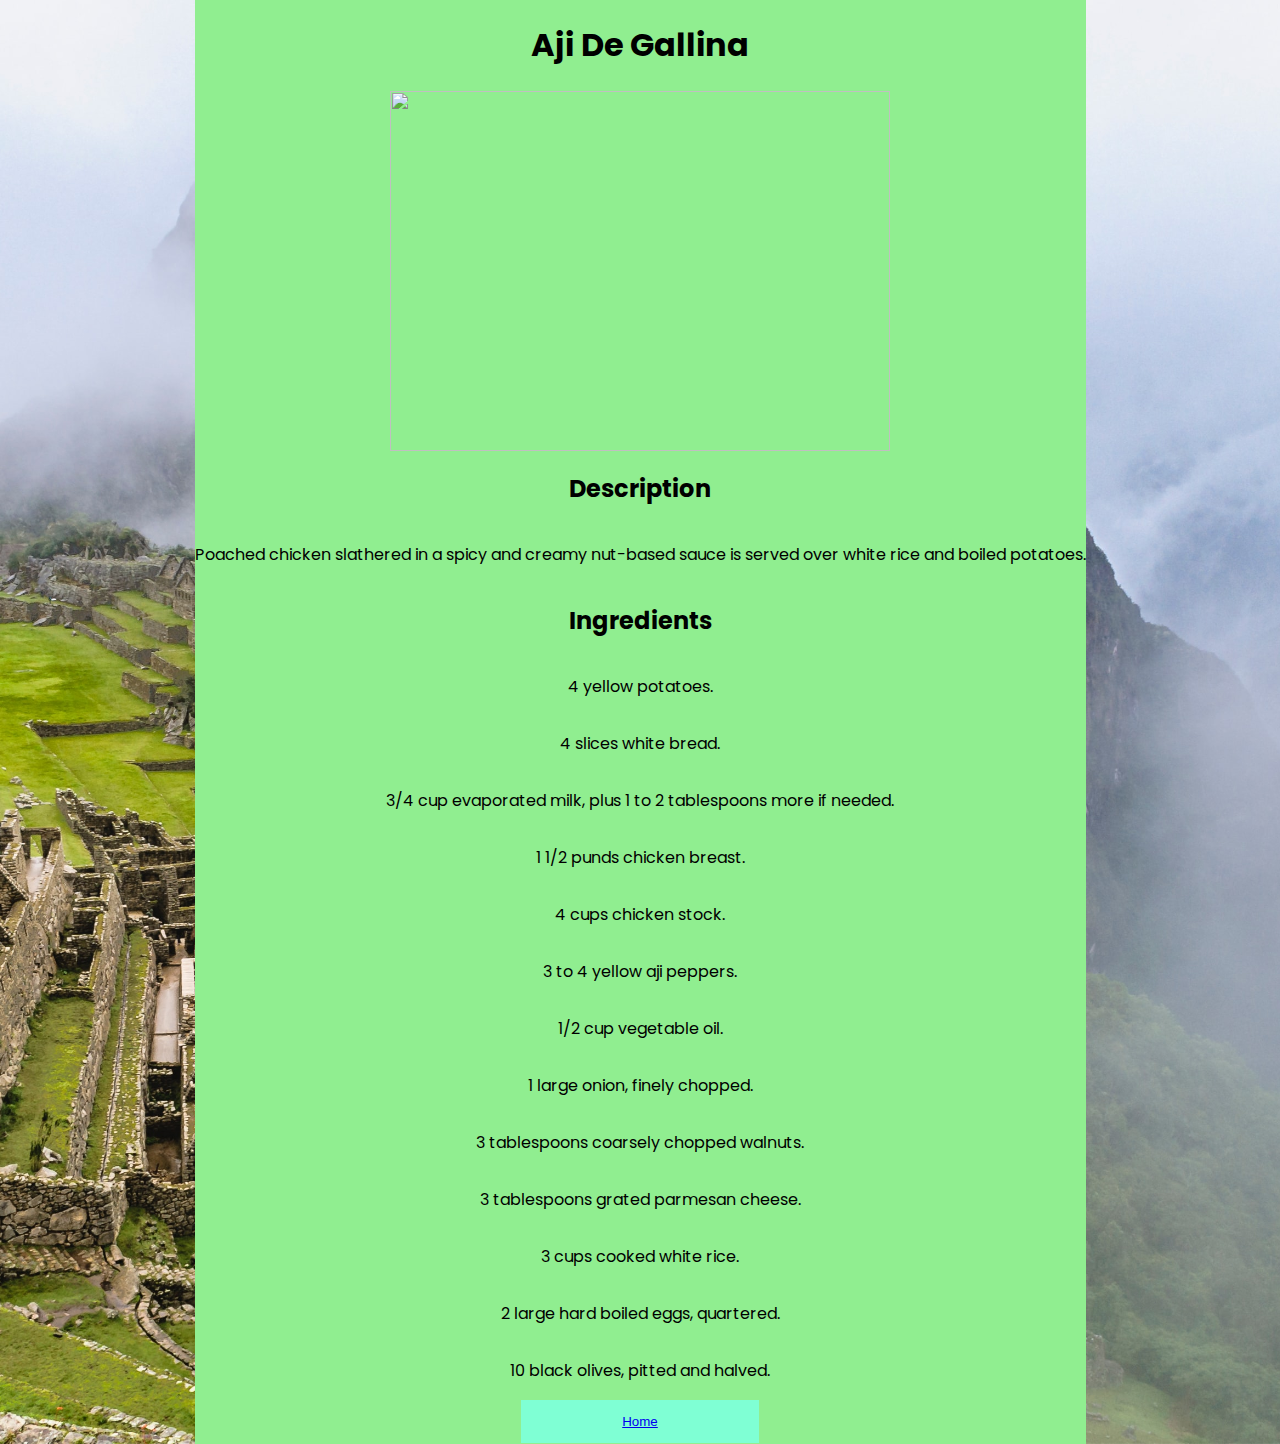
==== html files/aji-de-gallina.html @ 5c37d16d "edit" ====
<!DOCTYPE html>
<html lang="en">

<head>
    <meta charset="UTF-8">
    <meta http-equiv="X-UA-Compatible" content="IE-edge">
    <meta name="viewport" content="width=device-width, initial-scale=1.0">
    <title>ceviche</title>
    <link rel="stylesheet" href="style.css">
</head>

<body>
    <div class="main-2">
        <h1>Aji De Gallina</h1>
        <img src="https://t1.rg.ltmcdn.com/es/posts/3/8/7/aji_de_pollo_16783_orig.jpg" style="width: 500px; height: 360px;">
    
        <h2>Description</h2>
        <p>Poached chicken slathered in a spicy and creamy nut-based sauce is served over white rice and boiled potatoes.</p>
        
        <h2>Ingredients</h2>
        <p>4 yellow potatoes.</p>
        <p>4 slices white bread.</p>
        <p>3/4 cup evaporated milk, plus 1 to 2 tablespoons more if needed.</p>
        <p>1 1/2 punds chicken breast.</p>
        <p>4 cups chicken stock.</p>
        <p>3 to 4 yellow aji peppers.</p>
        <p>1/2 cup vegetable oil.</p>
        <p>1 large onion, finely chopped.</p>
        <p>3 tablespoons coarsely chopped walnuts.</p>
        <p>3 tablespoons grated parmesan cheese.</p>
        <p>3 cups cooked white rice.</p>
        <p>2 large hard boiled eggs, quartered.</p>
        <p>10 black olives, pitted and halved.</p>
    
    
    
    
    <button><a href="../index.html">Home</a></button>
    </div>




</body>



</html>
---- html files/style.css ----
@import url('https://fonts.googleapis.com/css2?family=Poppins:ital,wght@0,200;0,300;0,400;0,600;1,600&display=swap');


.main {
   display: contents;

}

.bottom {
    background-size: cover;
    background-position: center center;
    display: flex;
    flex-direction: column;
    align-items: center;
    min-height: 50vh;
    font-family: 'Poppins', sans-serif;
    margin: 0%;


}

.main-2 {
    background-color: lightgreen;
    background-position: center center;
    display: flex;
    flex-direction: column;
    align-items: center;
    margin: 0%;
}


.bottom-2 {
    background-size: cover;
    background-position: center center;
    display: flex;
    flex-direction: column;
    align-items: center;
    min-height: 50vh;
    margin: 0%;

}


body {
    background-image: url("../resources/peru.jpg");
    background-size: cover;
    background-position: center center;
    display: flex;
    flex-direction: column;
    align-items: center;
    min-height: 100vh;
    font-family: 'Poppins', sans-serif;
    margin: 0%;
}

button{ 
    width: 250px;
    height: 45px;
    border: 4px black;
    background-color: aquamarine;
    background-clip: content-box;
}

.button:hover {
   padding: 0%;
    background-color: darkgreen;
}
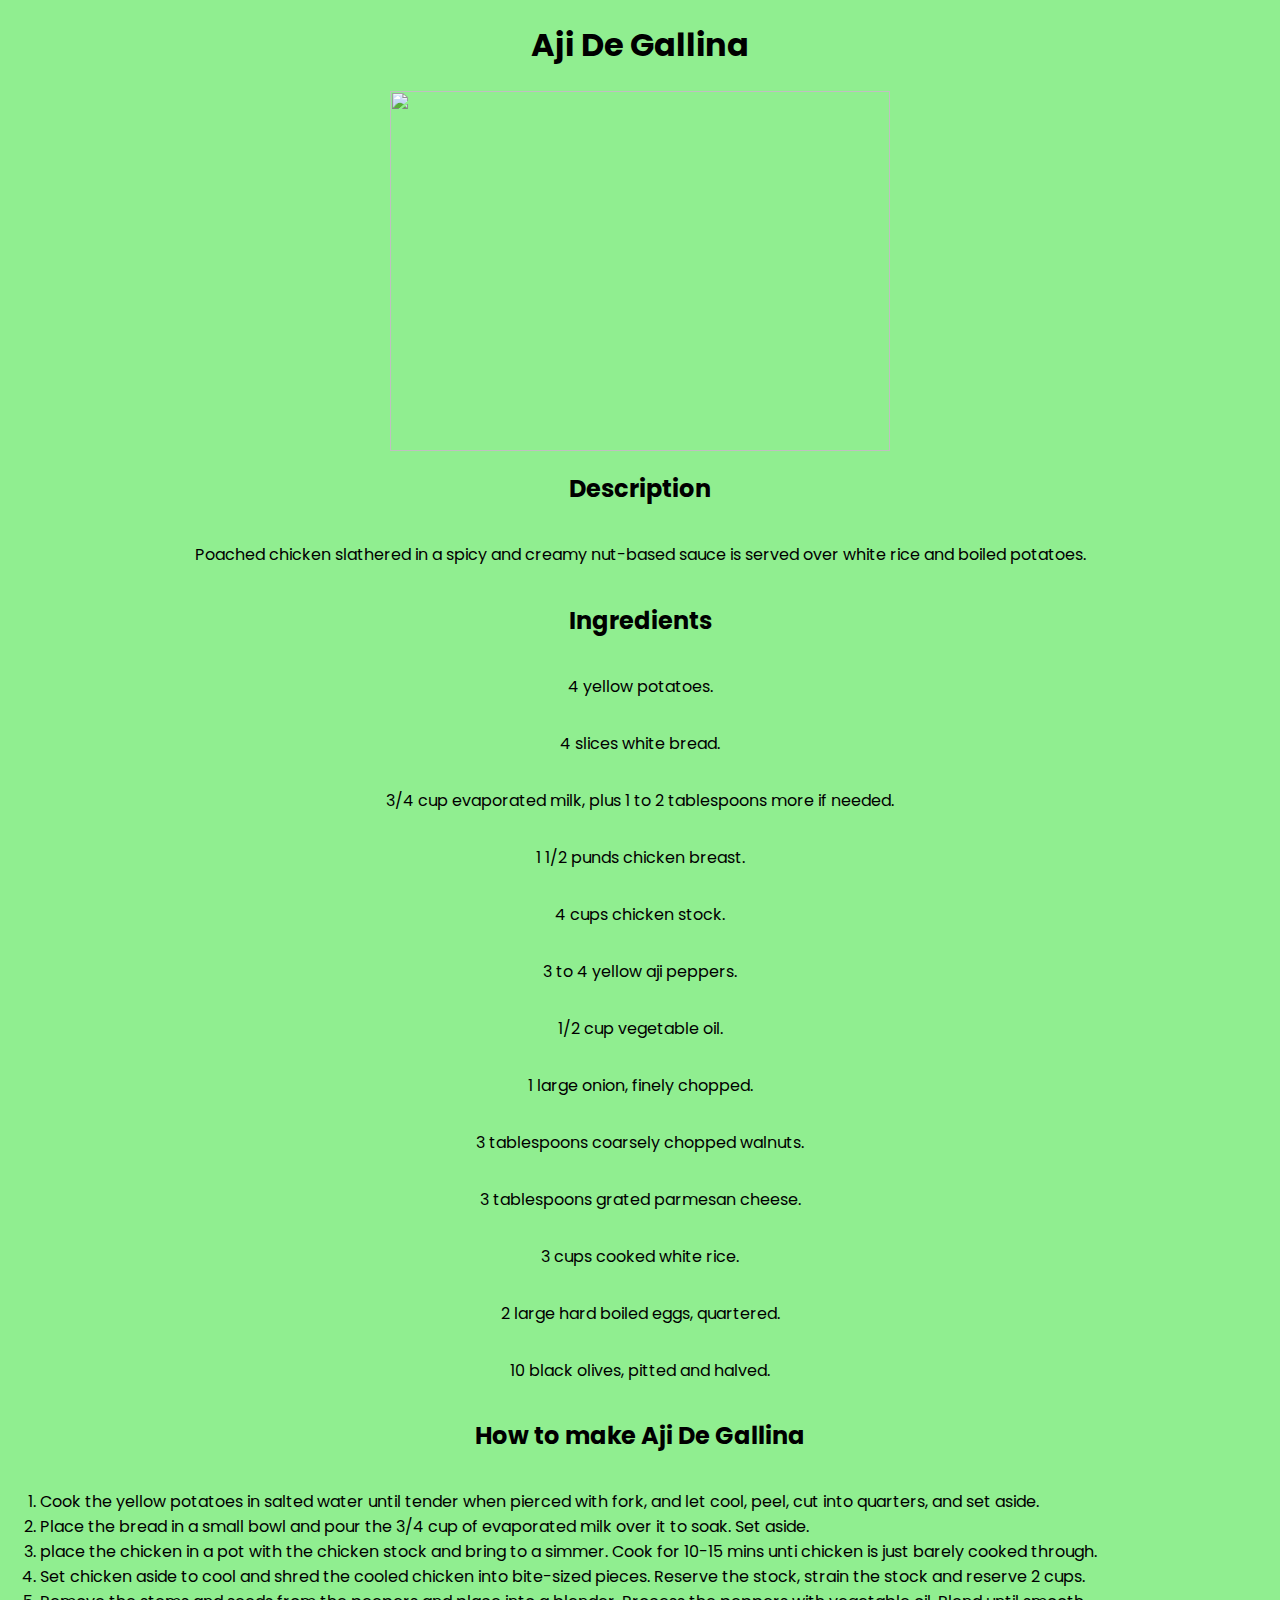
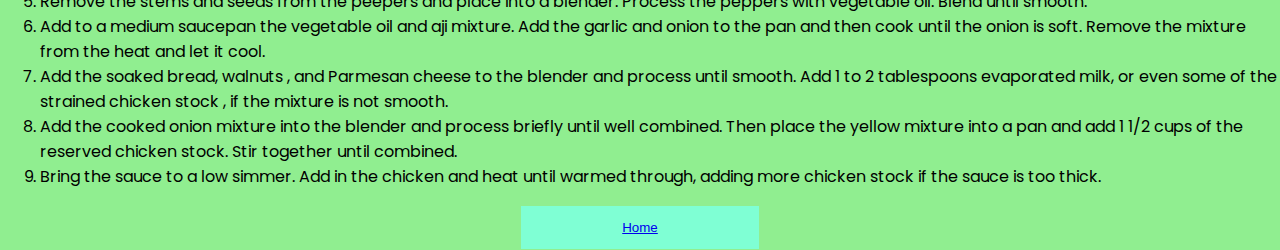
==== commit b7b16724: "edit" ====
--- a/html files/aji-de-gallina.html
+++ b/html files/aji-de-gallina.html
@@ -32,8 +32,19 @@
         <p>2 large hard boiled eggs, quartered.</p>
         <p>10 black olives, pitted and halved.</p>
     
-    
-    
+        <h2>How to make Aji De Gallina</h2>
+        
+        <ol>
+            <li>Cook the yellow potatoes in salted water until tender when pierced with fork, and let cool, peel, cut into quarters, and set aside.</li>
+            <li>Place the bread in a small bowl and pour the 3/4 cup of evaporated milk over it to soak. Set aside.</li>
+            <li>place the chicken in a pot with the chicken stock and bring to a simmer. Cook for 10-15 mins unti chicken is just barely cooked through.</li>
+            <li>Set chicken aside to cool and shred the cooled chicken into bite-sized pieces. Reserve the stock, strain the stock and reserve 2 cups.</li>
+            <li>Remove the stems and seeds from the peepers and place into a blender. Process the peppers with vegetable oil. Blend until smooth.</li>
+            <li>Add to a medium saucepan the vegetable oil and aji mixture. Add the garlic and onion to the pan and then cook until the onion is soft. Remove the mixture from the heat and let it cool.</li>
+            <li>Add the soaked bread, walnuts , and Parmesan cheese to the blender and process until smooth. Add 1 to 2 tablespoons evaporated milk, or even some of the strained chicken stock , if the mixture is not smooth.</li>
+            <li>Add the cooked onion mixture into the blender and process briefly until well combined. Then place the yellow mixture into a pan and add 1 1/2 cups of the reserved chicken stock. Stir together until combined.</li>
+            <li>Bring the sauce to a low simmer. Add in the chicken and heat until warmed through, adding more chicken stock if the sauce is too thick.</li>
+        </ol>
     
     <button><a href="../index.html">Home</a></button>
     </div>
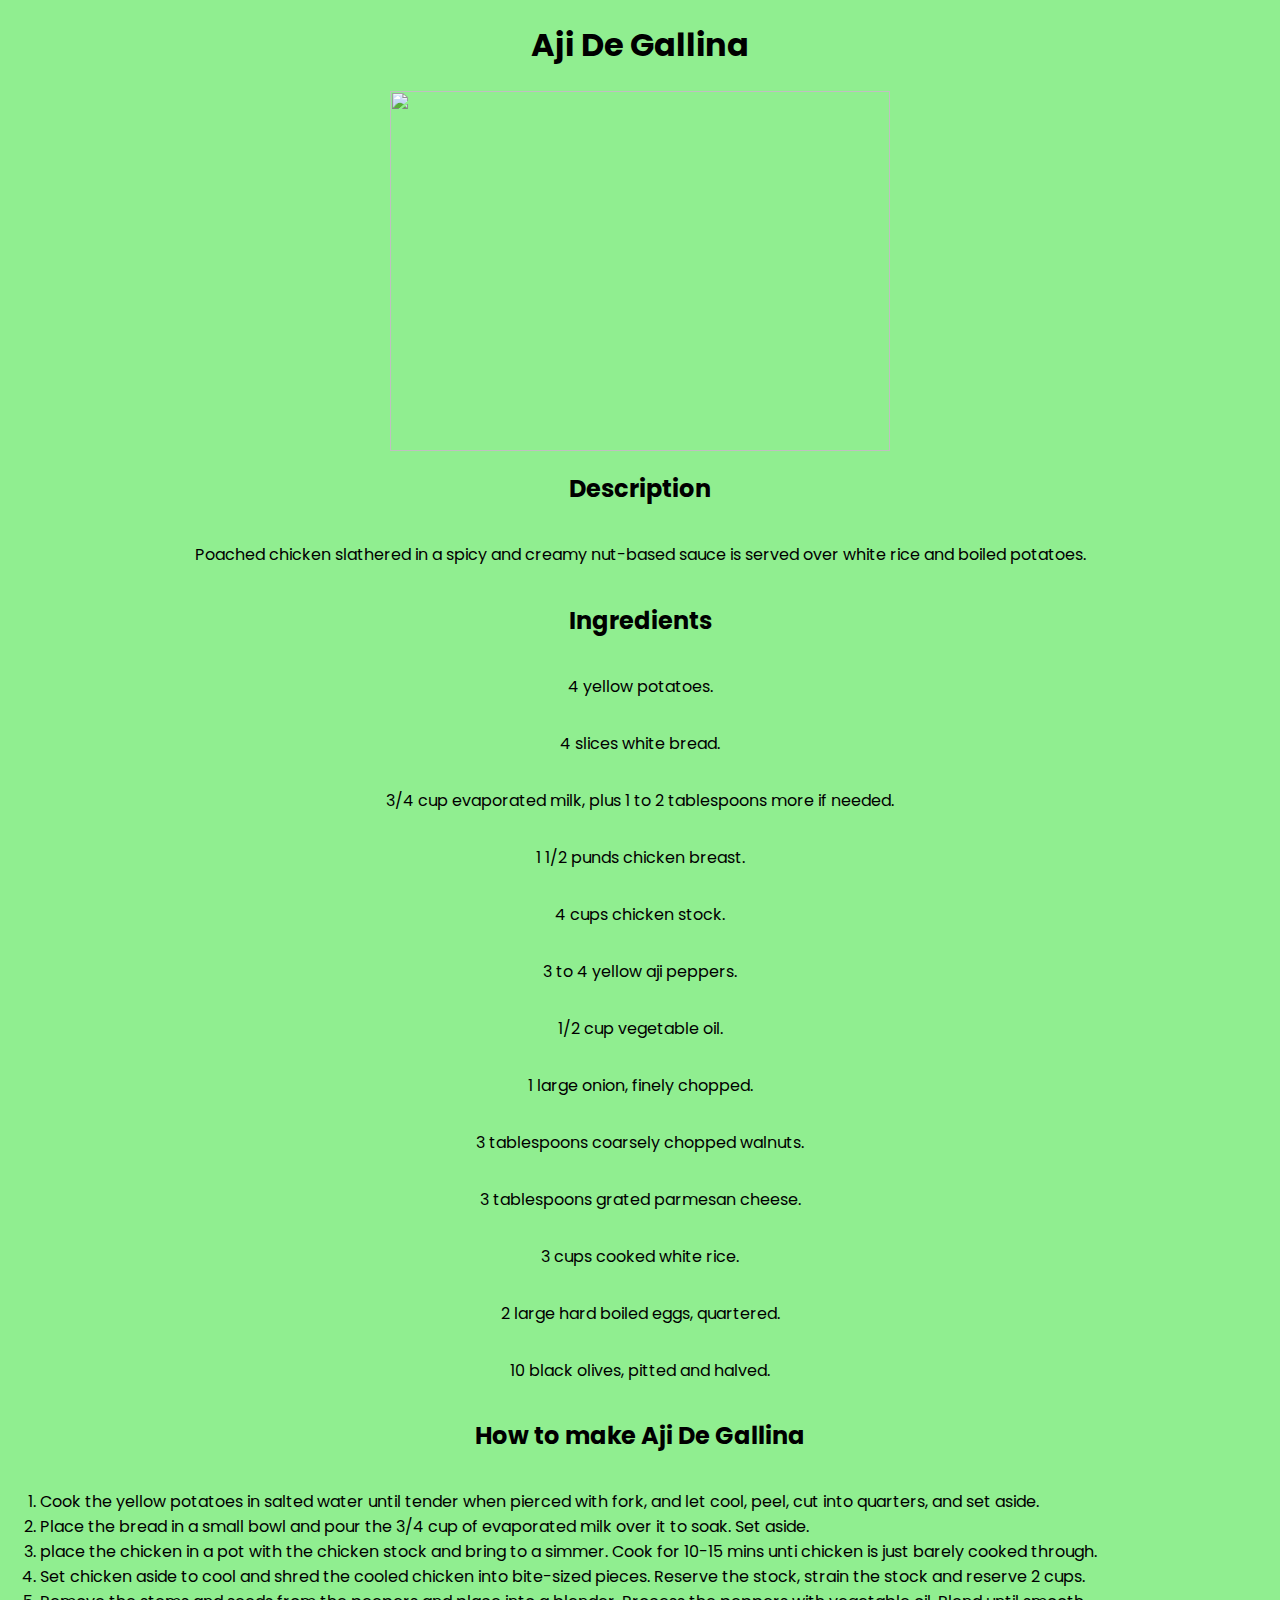
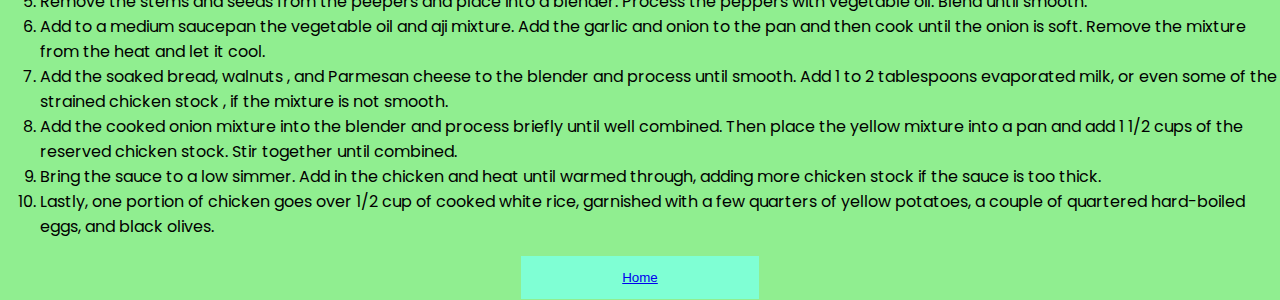
==== commit 721d434b: "Webiste finished for now" ====
--- a/html files/aji-de-gallina.html
+++ b/html files/aji-de-gallina.html
@@ -44,6 +44,7 @@
             <li>Add the soaked bread, walnuts , and Parmesan cheese to the blender and process until smooth. Add 1 to 2 tablespoons evaporated milk, or even some of the strained chicken stock , if the mixture is not smooth.</li>
             <li>Add the cooked onion mixture into the blender and process briefly until well combined. Then place the yellow mixture into a pan and add 1 1/2 cups of the reserved chicken stock. Stir together until combined.</li>
             <li>Bring the sauce to a low simmer. Add in the chicken and heat until warmed through, adding more chicken stock if the sauce is too thick.</li>
+            <li>Lastly, one portion of chicken goes over 1/2 cup of cooked white rice, garnished with a few quarters of yellow potatoes, a couple of quartered hard-boiled eggs, and black olives.</li>
         </ol>
     
     <button><a href="../index.html">Home</a></button>
